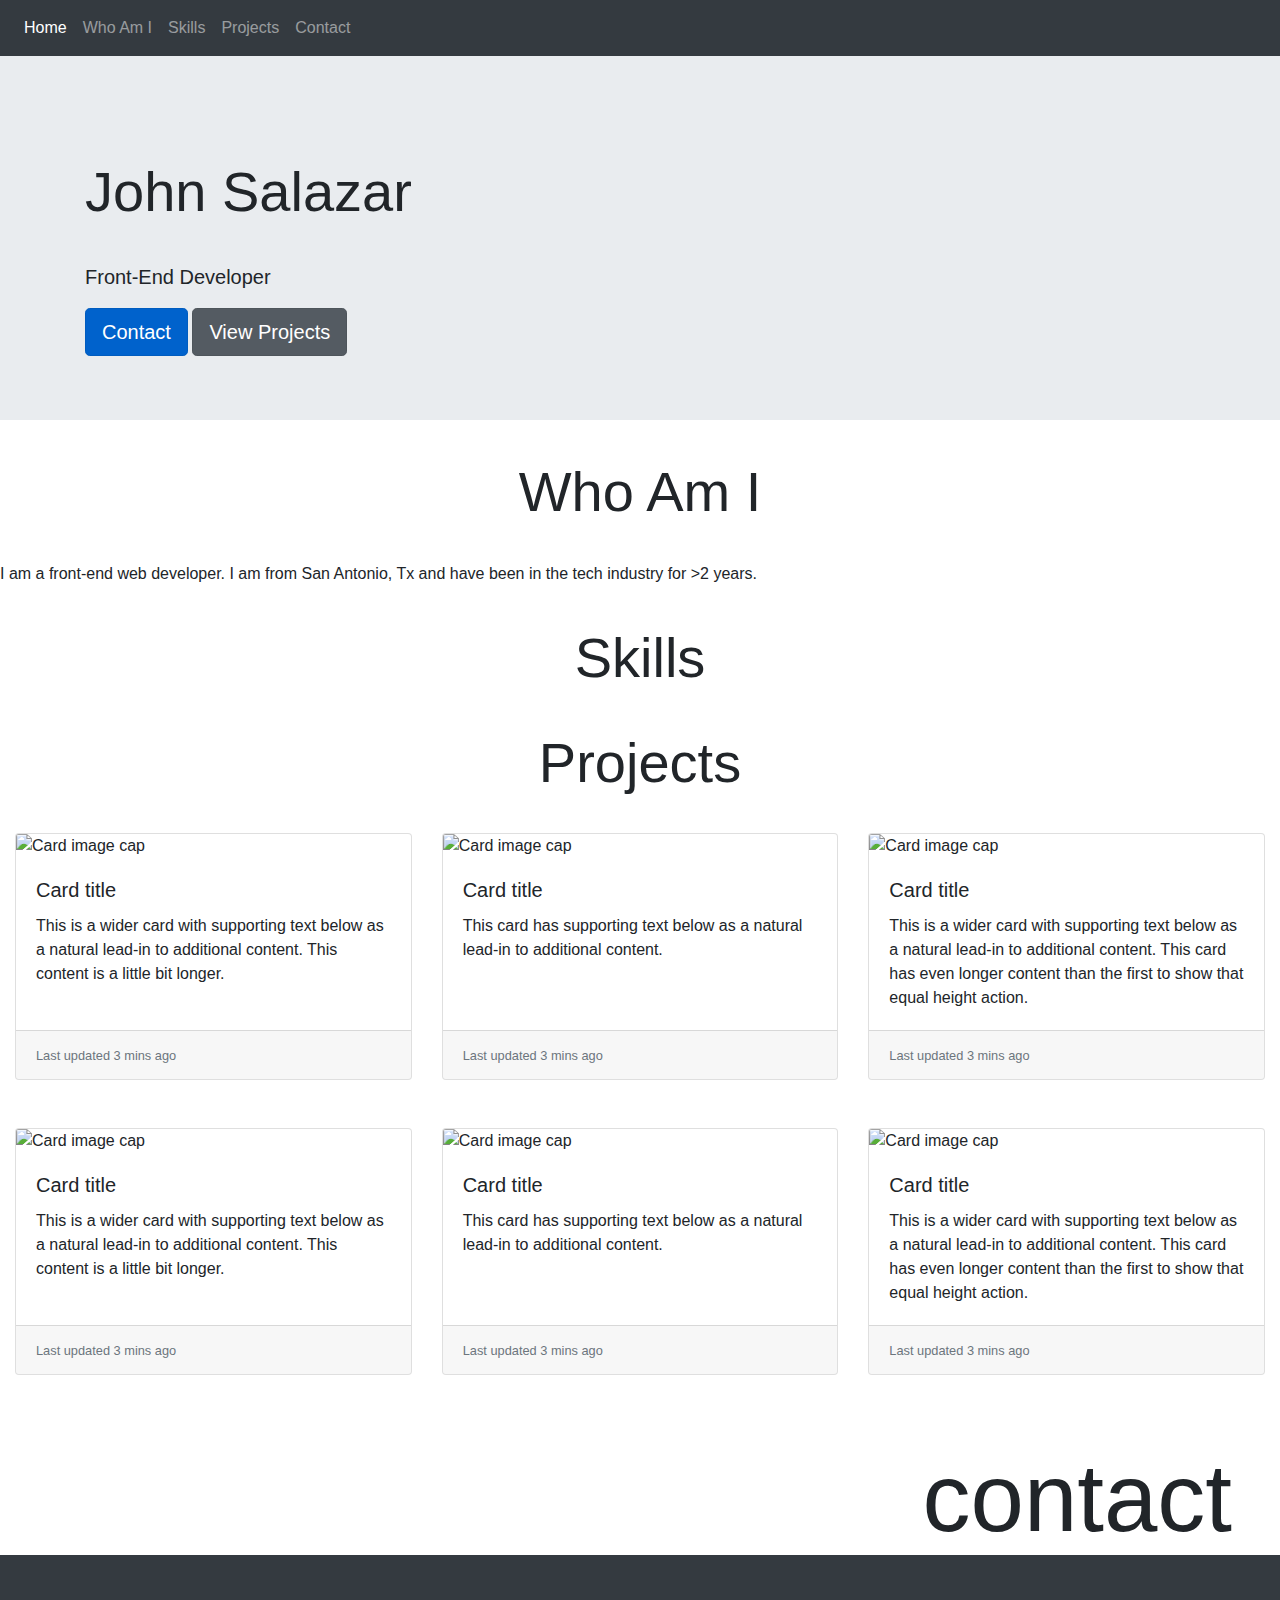
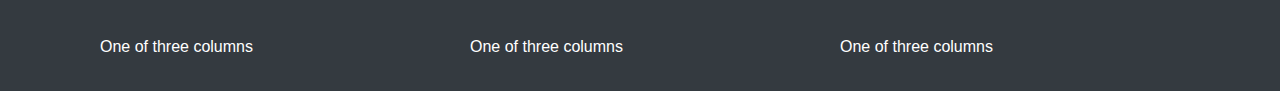
==== index.html @ b2e250b1 "files outline" ====
<!doctype html>
<html lang="en">
  <head>
    <!-- Required meta tags -->
    <meta charset="utf-8">
    <meta name="viewport" content="width=device-width, initial-scale=1, shrink-to-fit=no">

    <!-- Bootstrap CSS -->
    <link rel="stylesheet" href="https://cdn.jsdelivr.net/npm/bootstrap@4.0.0/dist/css/bootstrap.min.css" integrity="sha384-Gn5384xqQ1aoWXA+058RXPxPg6fy4IWvTNh0E263XmFcJlSAwiGgFAW/dAiS6JXm" crossorigin="anonymous">
    <link rel="stylesheet" href="styles.css">
    <link rel="stylesheet" href="normalize.css">
    <title>Jace the Dev!</title>
  </head>
  <body>
    <nav class="navbar navbar-expand-lg navbar-dark bg-dark">
        <button class="navbar-toggler" type="button" data-toggle="collapse" data-target="#navbarNav" aria-controls="navbarNav" aria-expanded="false" aria-label="Toggle navigation">
          <span class="navbar-toggler-icon"></span>
        </button>
        <div class="collapse navbar-collapse" id="navbarNav">
          <ul class="navbar-nav">
            <li class="nav-item active">
              <a class="nav-link" href="#home">Home <span class="sr-only">(current)</span></a>
            </li>
            <li class="nav-item">
              <a class="nav-link" href="#who">Who Am I</a>
            </li>
            <li class="nav-item">
              <a class="nav-link" href="#skills">Skills</a>
            </li>
            <li class="nav-item">
              <a class="nav-link" href="#projects">Projects</a>
            </li>
            <li class="nav-item">
                <a class="nav-link" href="#contact">Contact</a>
              </li>
          </ul>
        </div>
    </nav>
    
    <div class="jumbotron jumbotron-fluid" id="home">
        <div class="container">
        <h1 class="display-4">John Salazar</h1>
        <p class="lead">Front-End Developer</p>
        <a href="#contact" class="btn btn-primary btn-lg active" role="button" aria-pressed="true">Contact</a>
        <a href="#projects" class="btn btn-secondary btn-lg active" role="button" aria-pressed="true">View Projects</a>
        </div>
    </div>

    <h1 class="display-4 text-center" id="who">Who Am I</h1>
    <p> I am a front-end web developer. I am from San Antonio, Tx and have been in the tech industry for >2 years.</p>

    <h1 class="display-4 text-center" id="skills">Skills</h1>

    <h1 class="display-4 text-center" id="projects">Projects</h1>

    <div class="card-container"> 
        <div class="card-deck">
            <div class="card">
              <img class="card-img-top" src="..." alt="Card image cap">
              <div class="card-body">
                <h5 class="card-title">Card title</h5>
                <p class="card-text">This is a wider card with supporting text below as a natural lead-in to additional content. This content is a little bit longer.</p>
              </div>
              <div class="card-footer">
                <small class="text-muted">Last updated 3 mins ago</small>
              </div>
            </div>
            <div class="card">
              <img class="card-img-top" src="..." alt="Card image cap">
              <div class="card-body">
                <h5 class="card-title">Card title</h5>
                <p class="card-text">This card has supporting text below as a natural lead-in to additional content.</p>
              </div>
              <div class="card-footer">
                <small class="text-muted">Last updated 3 mins ago</small>
              </div>
            </div>
            <div class="card">
              <img class="card-img-top" src="..." alt="Card image cap">
              <div class="card-body">
                <h5 class="card-title">Card title</h5>
                <p class="card-text">This is a wider card with supporting text below as a natural lead-in to additional content. This card has even longer content than the first to show that equal height action.</p>
              </div>
              <div class="card-footer">
                <small class="text-muted">Last updated 3 mins ago</small>
              </div>
            </div>
        </div>

        <div class="card-deck mt-5">
            <div class="card">
              <img class="card-img-top" src="..." alt="Card image cap">
              <div class="card-body">
                <h5 class="card-title">Card title</h5>
                <p class="card-text">This is a wider card with supporting text below as a natural lead-in to additional content. This content is a little bit longer.</p>
              </div>
              <div class="card-footer">
                <small class="text-muted">Last updated 3 mins ago</small>
              </div>
            </div>
            <div class="card">
              <img class="card-img-top" src="..." alt="Card image cap">
              <div class="card-body">
                <h5 class="card-title">Card title</h5>
                <p class="card-text">This card has supporting text below as a natural lead-in to additional content.</p>
              </div>
              <div class="card-footer">
                <small class="text-muted">Last updated 3 mins ago</small>
              </div>
            </div>
            <div class="card">
              <img class="card-img-top" src="..." alt="Card image cap">
              <div class="card-body">
                <h5 class="card-title">Card title</h5>
                <p class="card-text">This is a wider card with supporting text below as a natural lead-in to additional content. This card has even longer content than the first to show that equal height action.</p>
              </div>
              <div class="card-footer">
                <small class="text-muted">Last updated 3 mins ago</small>
              </div>
            </div>
        </div>
    </div>

    <h1 class="display-1 text-right mr-5 mb-0" id="contact">contact</h1>
        <div class="jumbotron jumbotron-fluid p-3 mb-2 bg-dark text-white">
            <div class="container">
              <h1 class="display-1"></h1>
              <div class="container">
                <div class="row">
                  <div class="col-sm">
                    One of three columns
                  </div>
                  <div class="col-sm">
                    One of three columns
                  </div>
                  <div class="col-sm">
                    One of three columns
                  </div>
                </div>
              </div>
              <p class="lead"></p>
            </div>
        </div>

    <!-- Optional JavaScript -->
    <!-- jQuery first, then Popper.js, then Bootstrap JS -->
    <script src="https://code.jquery.com/jquery-3.2.1.slim.min.js" integrity="sha384-KJ3o2DKtIkvYIK3UENzmM7KCkRr/rE9/Qpg6aAZGJwFDMVNA/GpGFF93hXpG5KkN" crossorigin="anonymous"></script>
    <script src="https://cdn.jsdelivr.net/npm/popper.js@1.12.9/dist/umd/popper.min.js" integrity="sha384-ApNbgh9B+Y1QKtv3Rn7W3mgPxhU9K/ScQsAP7hUibX39j7fakFPskvXusvfa0b4Q" crossorigin="anonymous"></script>
    <script src="https://cdn.jsdelivr.net/npm/bootstrap@4.0.0/dist/js/bootstrap.min.js" integrity="sha384-JZR6Spejh4U02d8jOt6vLEHfe/JQGiRRSQQxSfFWpi1MquVdAyjUar5+76PVCmYl" crossorigin="anonymous"></script>
  </body>
</html>
---- styles.css ----
.card-deck {
    margin-right: 0;
    margin-left: 0;
}

#home {
    background-image: url("header.png") no-repeat 0, 0 #99e9ff;
    background-blend-mode: multiply;
}
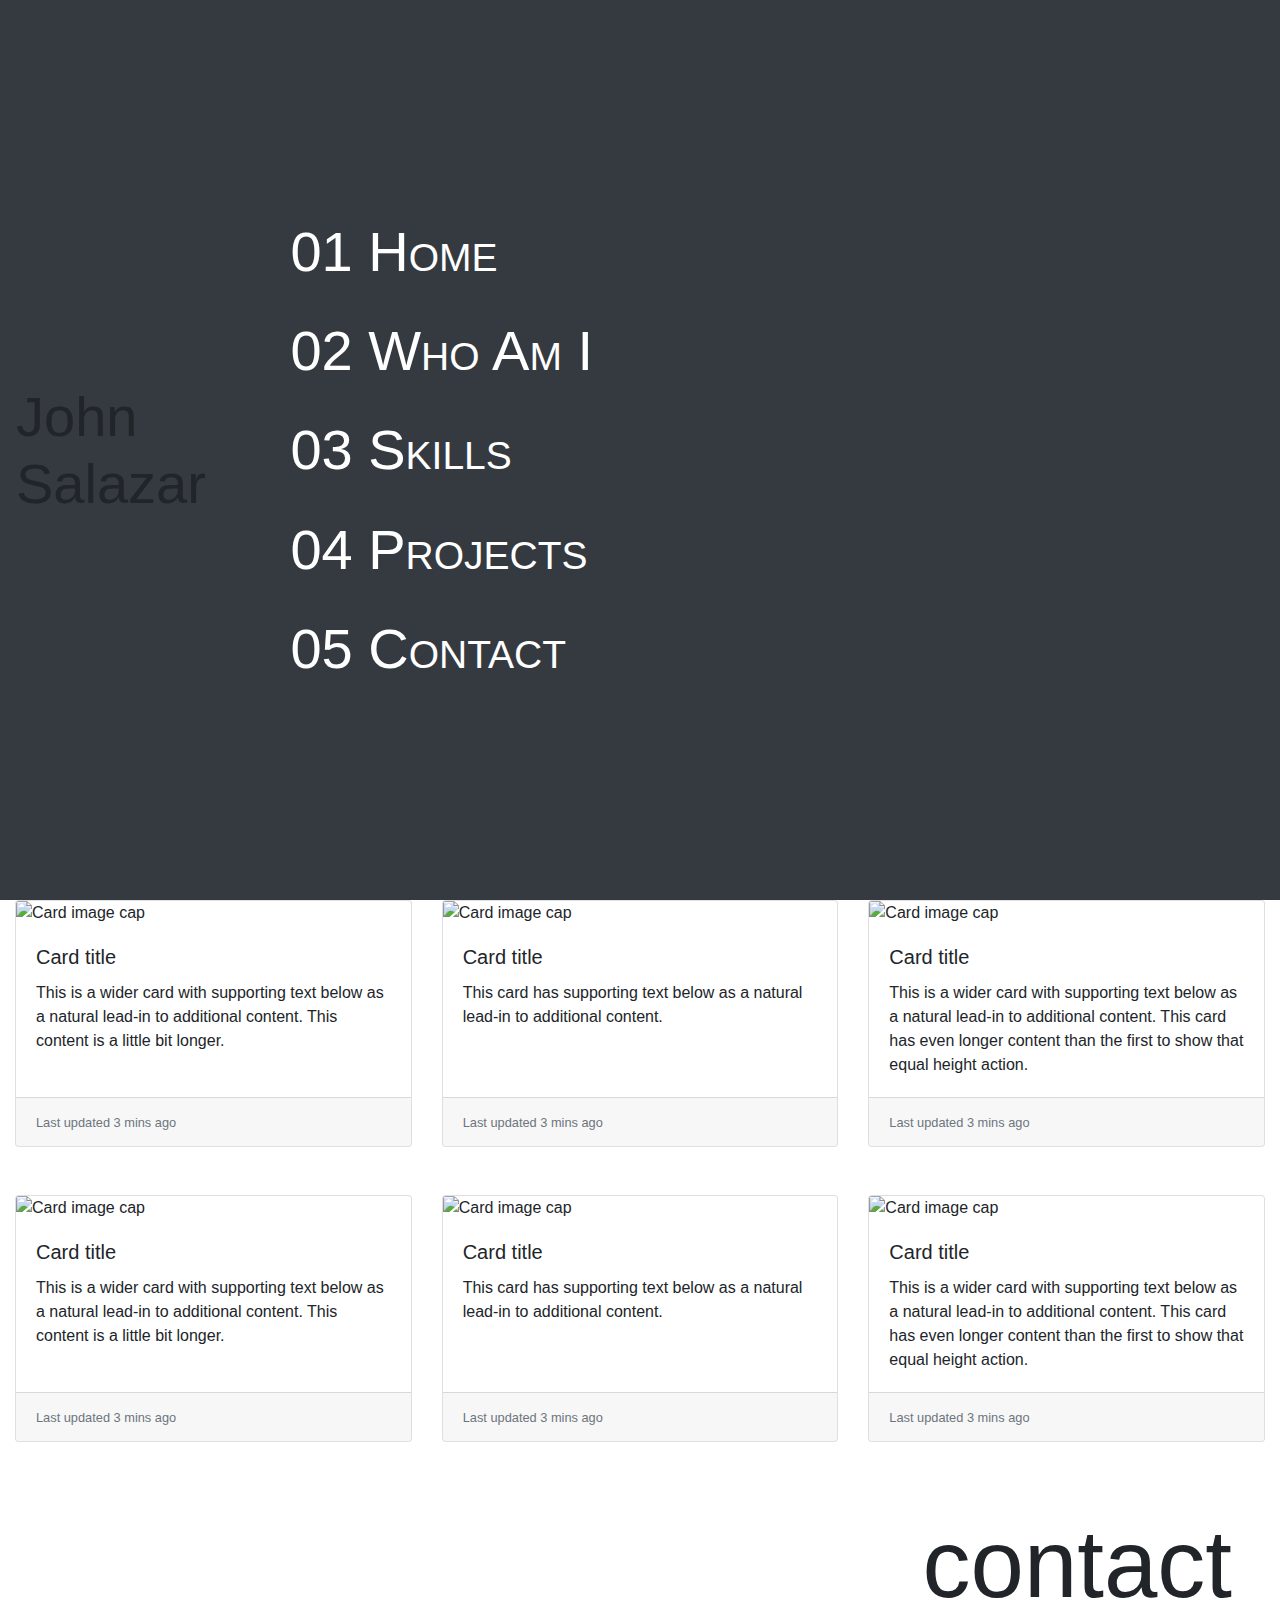
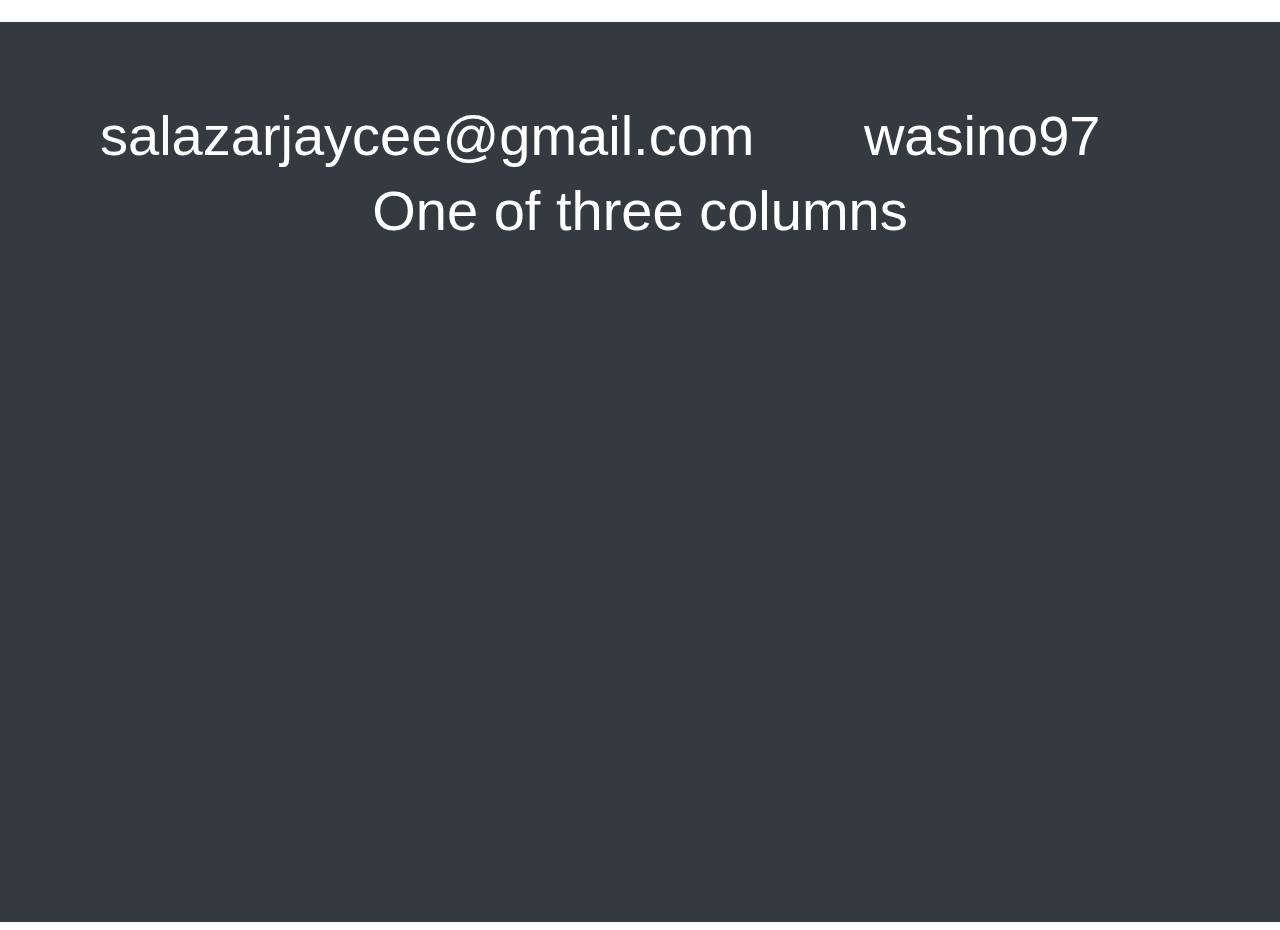
==== commit 3a876e2c: "Basic Nav Page layout" ====
--- a/index.html
+++ b/index.html
@@ -12,46 +12,31 @@
     <title>Jace the Dev!</title>
   </head>
   <body>
-    <nav class="navbar navbar-expand-lg navbar-dark bg-dark">
-        <button class="navbar-toggler" type="button" data-toggle="collapse" data-target="#navbarNav" aria-controls="navbarNav" aria-expanded="false" aria-label="Toggle navigation">
-          <span class="navbar-toggler-icon"></span>
-        </button>
-        <div class="collapse navbar-collapse" id="navbarNav">
-          <ul class="navbar-nav">
-            <li class="nav-item active">
-              <a class="nav-link" href="#home">Home <span class="sr-only">(current)</span></a>
-            </li>
-            <li class="nav-item">
-              <a class="nav-link" href="#who">Who Am I</a>
-            </li>
-            <li class="nav-item">
-              <a class="nav-link" href="#skills">Skills</a>
-            </li>
-            <li class="nav-item">
-              <a class="nav-link" href="#projects">Projects</a>
-            </li>
-            <li class="nav-item">
-                <a class="nav-link" href="#contact">Contact</a>
-              </li>
-          </ul>
+    <header>
+      <nav class="navbar navbar-expand-lg navbar-dark bg-dark">
+        <div class="name-logo">
+          <h1 class="display-4"> John Salazar</h1>
         </div>
-    </nav>
+        <ul class="nav flex-column container d-block" >
+          <li class="nav-item">
+            <a class="nav-link display-4" href="#home"> 01 Home</a>
+          </li>
+          <li class="nav-item">
+            <a class="nav-link display-4" href="#who"> 02 Who Am I</a>
+          </li>
+          <li class="nav-item">
+            <a class="nav-link display-4" href="#skills"> 03 Skills</a>
+          </li>
+          <li class="nav-item">
+            <a class="nav-link display-4" href="#projects"> 04 Projects</a>
+          </li>
+          <li class="nav-item">
+            <a class="nav-link display-4" href="#contact"> 05 Contact</a>
+          </li>
+        </ul>
+      </nav>
+    </header>
     
-    <div class="jumbotron jumbotron-fluid" id="home">
-        <div class="container">
-        <h1 class="display-4">John Salazar</h1>
-        <p class="lead">Front-End Developer</p>
-        <a href="#contact" class="btn btn-primary btn-lg active" role="button" aria-pressed="true">Contact</a>
-        <a href="#projects" class="btn btn-secondary btn-lg active" role="button" aria-pressed="true">View Projects</a>
-        </div>
-    </div>
-
-    <h1 class="display-4 text-center" id="who">Who Am I</h1>
-    <p> I am a front-end web developer. I am from San Antonio, Tx and have been in the tech industry for >2 years.</p>
-
-    <h1 class="display-4 text-center" id="skills">Skills</h1>
-
-    <h1 class="display-4 text-center" id="projects">Projects</h1>
 
     <div class="card-container"> 
         <div class="card-deck">
@@ -128,13 +113,13 @@
               <div class="container">
                 <div class="row">
                   <div class="col-sm">
-                    One of three columns
+                    <h3 class="display-4 text-center">salazarjaycee@gmail.com</h3>
                   </div>
                   <div class="col-sm">
-                    One of three columns
+                    <h3 class="display-4 text-center">wasino97</h3>
                   </div>
                   <div class="col-sm">
-                    One of three columns
+                    <h3 class="display-4 text-center">One of three columns</h3>
                   </div>
                 </div>
               </div>
--- a/styles.css
+++ b/styles.css
@@ -1,3 +1,8 @@
+* {
+    box-sizing: border-box;
+    font-family: 'Titillium Web', sans-serif;
+}
+
 .card-deck {
     margin-right: 0;
     margin-left: 0;
@@ -7,3 +12,45 @@
     background-image: url("header.png") no-repeat 0, 0 #99e9ff;
     background-blend-mode: multiply;
 }
+
+.bg-dark {
+    height: 100vh;
+}
+
+.nav-link {
+    color: white;
+    padding: 1rem;
+}
+
+.nav-link:hover {
+    color: gray;
+}
+
+.button-set {
+    text-align-last: center;
+    margin-top: 8rem;
+}
+
+.name {
+    text-align-last: end;
+    margin-left: 2rem;
+    margin-right: 23rem;
+}
+
+.number {
+    text-align-last: end;
+}
+
+.who-container {
+    min-height: 24vh;
+    background-color: aquamarine;
+}
+
+.skills-container {
+    min-height: 75vh;
+    background-color: violet;
+}
+
+.nav {
+    font-variant: small-caps
+}